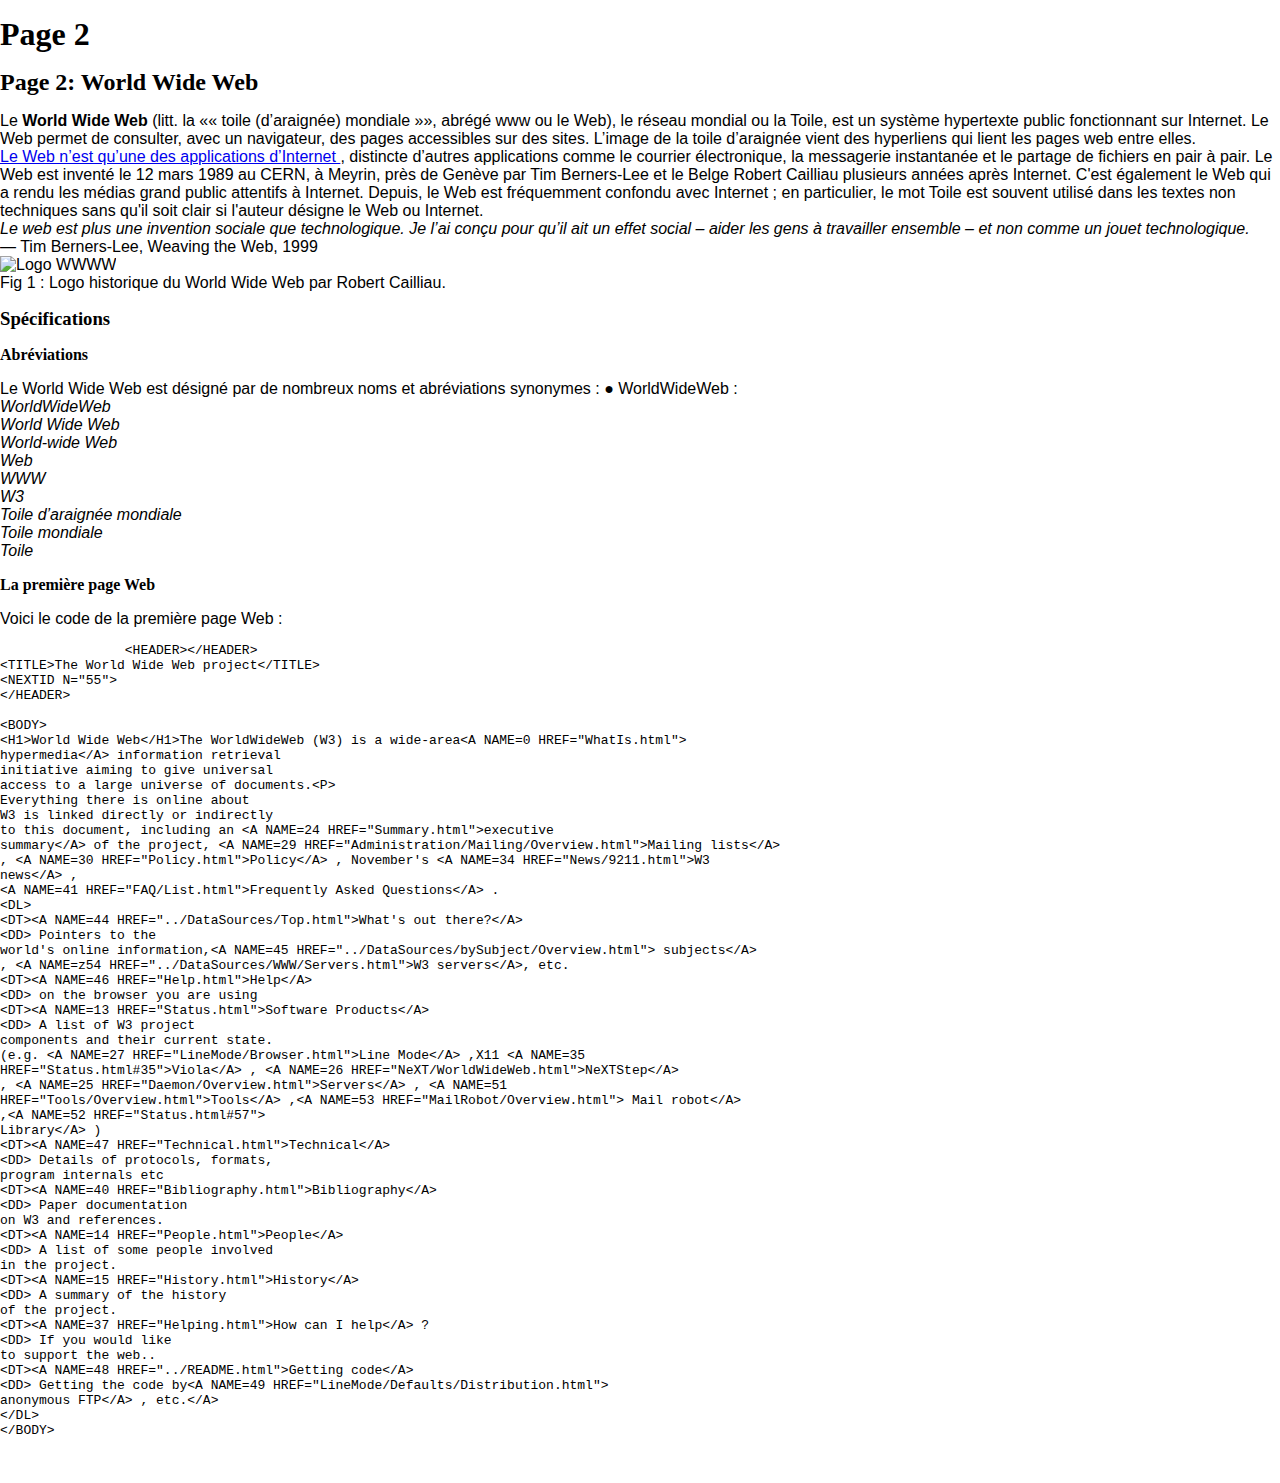
==== page2.html @ 0bb76b3b "Add basics configuration" ====
<!DOCTYPE html>
<html lang="fr">
<head>
  <meta charset="UTF-8">
  <meta http-equiv="X-UA-Compatible" content="IE=edge">
  <meta name="viewport" content="width=device-width, initial-scale=1.0">
  <link rel="stylesheet" href="./assets/css/style.css">
  <title>World Wide Web</title>
</head>
<body>
  <header>
    <h1>Page 2</h1>
  </header>
  <article>
    <header>
      <h2>Page 2: World Wide Web</h2>
      
    </header>
      <section>
        <p>Le <strong>​World Wide Web​</strong> (litt. la <q>« toile (d’araignée) mondiale »</q>, abrégé www ou le Web), le réseau
mondial ou la Toile, est un système hypertexte public fonctionnant sur Internet. Le Web permet
de consulter, avec un navigateur, des pages accessibles sur des sites. L’image de la toile
d’araignée vient des hyperliens qui lient les pages web entre elles.
        </p>
        <p>
          <a href="index.html">Le Web n’est qu’une des applications d’Internet ​</a>, distincte
d’autres applications comme le courrier électronique, la messagerie instantanée et le partage
de fichiers en pair à pair. Le Web est inventé le 12 mars 1989 au CERN, à Meyrin, près de
Genève par Tim Berners-Lee et le Belge Robert Cailliau plusieurs années après Internet. C'est
également le Web qui a rendu les médias grand public attentifs à Internet. Depuis, le Web est
fréquemment confondu avec Internet ; en particulier, le mot Toile est souvent utilisé dans les
textes non techniques sans qu'il soit clair si l'auteur désigne le Web ou Internet.
        </p>
        <div>
          <figure>
            <blockquote>
              <cite>Le web est plus une invention sociale que technologique. Je l’ai conçu pour qu’il ait un
effet social – aider les gens à travailler ensemble – et non comme un jouet
technologique.</cite>
            </blockquote>
            <figcaption>
               — Tim Berners-Lee, Weaving the Web, 1999
            </figcaption>
          </figure>
        </div>
        
        <figure>
          <img src="logo_www.svg" alt="Logo WWWW" title="Logo du World Wide Web">
          <figcaption>
           Fig 1 : Logo historique du World Wide Web par Robert Cailliau.
          </figcaption>
        </figure>
      </section>
      <section>
        <h3>Spécifications</h3>
        <h4>Abréviations</h4>
        <div>
          <p>Le World Wide Web est désigné par de nombreux noms et abréviations synonymes :
● WorldWideWeb :</p>
          <ul>
            <li><em>WorldWideWeb</em></li>
            <li><em>World Wide Web</em></li>
            <li><em>World-wide Web</em></li>
            <li><em>Web</em></li>
            <li><em>WWW</em></li>
            <li><em>W3</em></li>
            <li><em>Toile d’araignée mondiale</em></li>
            <li><em>Toile mondiale</em></li>
            <li><em>Toile</em></li>
          </ul>
        </div>
        <h4>La première page Web</h4>
        <div>
          <p>Voici le code de la première page Web :</p>
          
            <pre>
              <code>
                &lt;HEADER&gt;&lt;/HEADER&gt;
&lt;TITLE&gt;The World Wide Web project&lt;/TITLE&gt;
&lt;NEXTID N="55"&gt;
&lt;/HEADER&gt;

&lt;BODY&gt;
&lt;H1&gt;World Wide Web&lt;/H1&gt;The WorldWideWeb (W3) is a wide-area&lt;A NAME=0 HREF="WhatIs.html"&gt;
hypermedia&lt;/A&gt; information retrieval
initiative aiming to give universal
access to a large universe of documents.&lt;P&gt;
Everything there is online about
W3 is linked directly or indirectly
to this document, including an &lt;A NAME=24 HREF="Summary.html"&gt;executive
summary&lt;/A&gt; of the project, &lt;A NAME=29 HREF="Administration/Mailing/Overview.html"&gt;Mailing lists&lt;/A&gt;
, &lt;A NAME=30 HREF="Policy.html"&gt;Policy&lt;/A&gt; , November's &lt;A NAME=34 HREF="News/9211.html"&gt;W3
news&lt;/A&gt; ,
&lt;A NAME=41 HREF="FAQ/List.html"&gt;Frequently Asked Questions&lt;/A&gt; .
&lt;DL&gt;
&lt;DT&gt;&lt;A NAME=44 HREF="../DataSources/Top.html"&gt;What's out there?&lt;/A&gt;
&lt;DD&gt; Pointers to the
world's online information,&lt;A NAME=45 HREF="../DataSources/bySubject/Overview.html"&gt; subjects&lt;/A&gt;
, &lt;A NAME=z54 HREF="../DataSources/WWW/Servers.html"&gt;W3 servers&lt;/A&gt;, etc.
&lt;DT&gt;&lt;A NAME=46 HREF="Help.html"&gt;Help&lt;/A&gt;
&lt;DD&gt; on the browser you are using
&lt;DT&gt;&lt;A NAME=13 HREF="Status.html"&gt;Software Products&lt;/A&gt;
&lt;DD&gt; A list of W3 project
components and their current state.
(e.g. &lt;A NAME=27 HREF="LineMode/Browser.html"&gt;Line Mode&lt;/A&gt; ,X11 &lt;A NAME=35
HREF="Status.html#35"&gt;Viola&lt;/A&gt; , &lt;A NAME=26 HREF="NeXT/WorldWideWeb.html"&gt;NeXTStep&lt;/A&gt;
, &lt;A NAME=25 HREF="Daemon/Overview.html"&gt;Servers&lt;/A&gt; , &lt;A NAME=51
HREF="Tools/Overview.html"&gt;Tools&lt;/A&gt; ,&lt;A NAME=53 HREF="MailRobot/Overview.html"&gt; Mail robot&lt;/A&gt;
,&lt;A NAME=52 HREF="Status.html#57"&gt;
Library&lt;/A&gt; )
&lt;DT&gt;&lt;A NAME=47 HREF="Technical.html"&gt;Technical&lt;/A&gt;
&lt;DD&gt; Details of protocols, formats,
program internals etc
&lt;DT&gt;&lt;A NAME=40 HREF="Bibliography.html"&gt;Bibliography&lt;/A&gt;
&lt;DD&gt; Paper documentation
on W3 and references.
&lt;DT&gt;&lt;A NAME=14 HREF="People.html"&gt;People&lt;/A&gt;
&lt;DD&gt; A list of some people involved
in the project.
&lt;DT&gt;&lt;A NAME=15 HREF="History.html"&gt;History&lt;/A&gt;
&lt;DD&gt; A summary of the history
of the project.
&lt;DT&gt;&lt;A NAME=37 HREF="Helping.html"&gt;How can I help&lt;/A&gt; ?
&lt;DD&gt; If you would like
to support the web..
&lt;DT&gt;&lt;A NAME=48 HREF="../README.html"&gt;Getting code&lt;/A&gt;
&lt;DD&gt; Getting the code by&lt;A NAME=49 HREF="LineMode/Defaults/Distribution.html"&gt;
anonymous FTP&lt;/A&gt; , etc.&lt;/A&gt;
&lt;/DL&gt;
&lt;/BODY&gt;

                </code>
            </pre>
        </div>
      </section>
  </article>
</body>
</html>
---- assets/css/style.css ----
*,*::before,*::after{
  margin:0;
  padding:0;
}
html, body {
  height: 100%;
  width: 100%;
  font-family: 'Segoe UI',sans-serif;
}
h1{
  font-weight: 900;
}

h1,h2,h3,h4,h5,h6 {
  font-family:serif;
  margin:1rem 0;
}
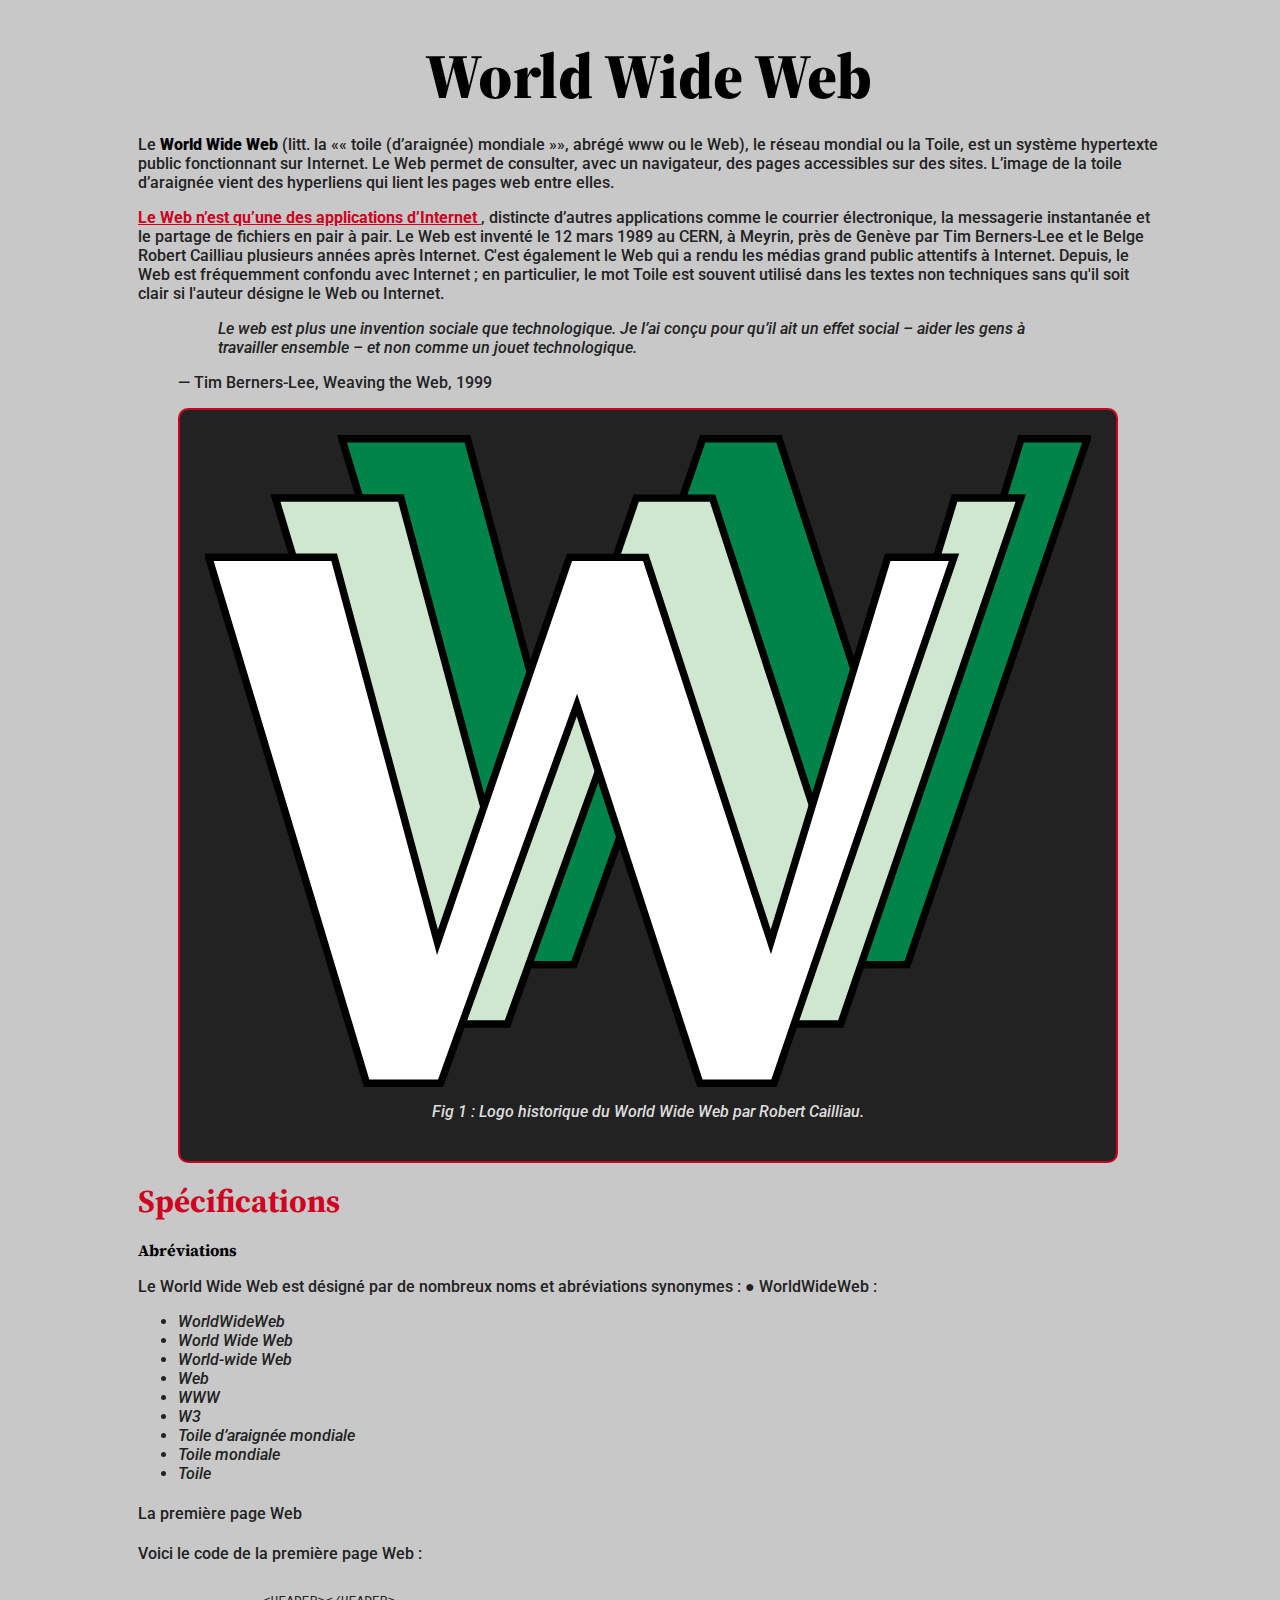
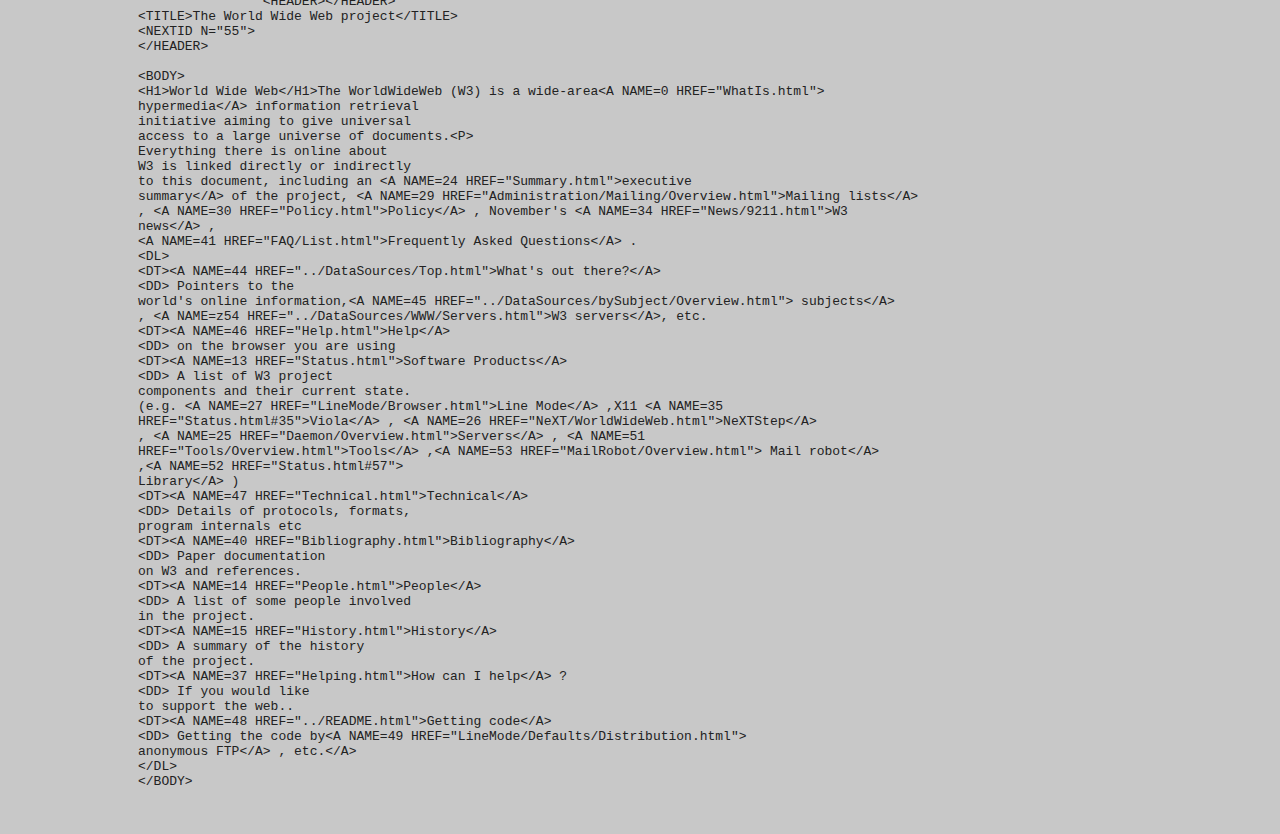
==== commit 716d84c0: "add second pages and Finalisation" ====
--- a/page2.html
+++ b/page2.html
@@ -8,12 +8,11 @@
   <title>World Wide Web</title>
 </head>
 <body>
-  <header>
-    <h1>Page 2</h1>
-  </header>
+  <main class="container">
+    
   <article>
     <header>
-      <h2>Page 2: World Wide Web</h2>
+      <h1 class="title title-1">World Wide Web</h1>
       
     </header>
       <section>
@@ -44,16 +43,16 @@
           </figure>
         </div>
         
-        <figure>
-          <img src="logo_www.svg" alt="Logo WWWW" title="Logo du World Wide Web">
+        <figure class="description-img">
+          <img src="assets/img/www.svg" alt="Logo WWWW" title="Logo du World Wide Web">
           <figcaption>
            Fig 1 : Logo historique du World Wide Web par Robert Cailliau.
           </figcaption>
         </figure>
       </section>
       <section>
-        <h3>Spécifications</h3>
-        <h4>Abréviations</h4>
+        <h2 class="title title-2">Spécifications</h3>
+        <h4 class="title">Abréviations</h4>
         <div>
           <p>Le World Wide Web est désigné par de nombreux noms et abréviations synonymes :
 ● WorldWideWeb :</p>
@@ -134,5 +133,6 @@
         </div>
       </section>
   </article>
+  </main>
 </body>
 </html>--- a/assets/css/style.css
+++ b/assets/css/style.css
@@ -1,17 +1,104 @@
+/* Basic Configuration */
+@import url('https://fonts.googleapis.com/css2?family=Source+Serif+Pro:ital,wght@0,700;0,900;1,700;1,900&display=swap');
+@import url('https://fonts.googleapis.com/css2?family=Roboto:ital,wght@0,400;0,500;0,700;0,900;1,400;1,500;1,700;1,900&display=swap');
+:root {
+  --color-dark: #000;
+  --color-white: #fff;
+  --color-red: #cf0020;
+  --color-bg:#c8c8c8;
+  --color-text: #222;
+  --color-end: #b7b7b7;
+  --color-td-bg: #ddd;
+  --color-important-td:#999;
+  --color-blue: #483aad;
+}
+
 *,*::before,*::after{
-  margin:0;
-  padding:0;
+  box-sizing: border-box;
+  font-weight: 500;
+  transition: background-color 0.3s, color 0.3s;
 }
 html, body {
   height: 100%;
   width: 100%;
-  font-family: 'Segoe UI',sans-serif;
-}
-h1{
-  font-weight: 900;
+  font-family: 'Roboto',sans-serif;
+  background-color: #c8c8c8;
+  font-weight: 500;
+  color:var( --color-text);
 }
 
-h1,h2,h3,h4,h5,h6 {
-  font-family:serif;
+.container{
+  max-width: 1050px;
+  margin:2rem auto;
+  padding: 0 15px;
+}
+img {
+  display: block;
+  max-width:100%;
+  width: 100%;
+  height: auto;
+}
+a ,.title.title-2{
+  color: var(--color-red);
+  font-weight: bold;
+}
+strong {
+  font-weight: 900;
+  color: var(--color-dark);
+}
+em ,.explanation{
+  font-style: italic;
+}
+.title {
+  font-family:'Source Serif Pro',serif;
+  font-weight: 700;
+  color: var(--color-dark);
   margin:1rem 0;
+}
+.title.title-1 {
+  font-weight: 900;
+  font-size: 4rem;
+  text-align:center;
+}
+.title.title-2 {
+  font-size:2rem;
+}
+table {
+  border-spacing:0;
+}
+thead {
+  background-color: var(--color-text);
+  color: var(--color-bg);
+}
+th,td {
+  padding:10px;
+}
+tbody tr:nth-child(2n+1) {
+  background-color: var(--color-td-bg);
+}
+tbody tr:hover {
+  background-color: var(--color-important-td);
+}
+th {
+  color: var(--color-td-bg);
+}
+.description-img {
+  border:2px solid var(--color-red);
+  color: var(--color-td-bg);
+  background-color: var(--color-text);
+  border-radius: 10px;
+  padding: 25px;
+  text-align: center;
+}
+.description-img figcaption {
+  font-style: italic;
+  margin: 10px;
+  padding:5px;
+}
+.ending{
+  padding: 25px;
+  margin:25px;
+  border: 2px dashed var(--color-blue);
+  color: var(--color-blue);
+  background-color: var(--color-end);
 }